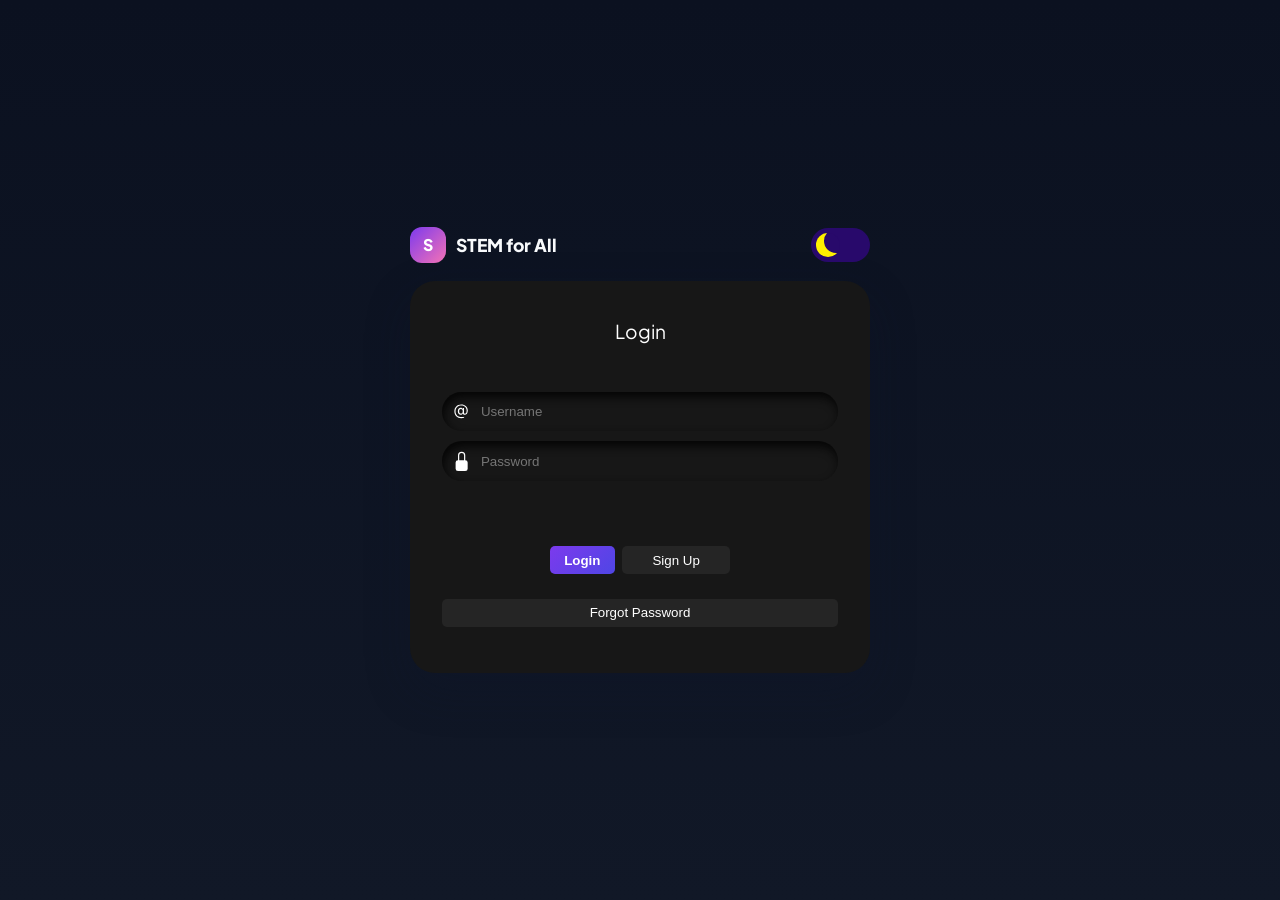
==== login.html @ e125ed46 "finishing UI #2" ====
<!DOCTYPE html>
<html lang="en">
<head>
    <meta charset="UTF-8">
    <meta name="viewport" content="width=device-width, initial-scale=1.0">
    <title>Login | STEM for All</title>
    <link rel="preconnect" href="https://fonts.googleapis.com">
    <link rel="preconnect" href="https://fonts.gstatic.com" crossorigin>
    <link href="https://fonts.googleapis.com/css2?family=Plus+Jakarta+Sans:wght@400;500;600;700;800&display=swap" rel="stylesheet">
    <link rel="stylesheet" href="style.css">
</head>
<body class="login-page">
    <div class="login-shell">
        <div class="login-topbar">
            <div class="login-brand">
                <span class="brand-mark">S</span>
                <span>STEM for All</span>
            </div>
            <label class="switch" aria-label="Toggle dark mode">
                <input type="checkbox" id="theme-toggle">
                <span class="slider"></span>
            </label>
        </div>

        <form class="form">
            <p id="heading">Login</p>

            <div class="field">
                <svg class="input-icon" xmlns="http://www.w3.org/2000/svg" width="16" height="16" fill="currentColor" viewBox="0 0 16 16">
                    <path d="M13.106 7.222c0-2.967-2.249-5.032-5.482-5.032-3.35 0-5.646 2.318-5.646 5.702 0 3.493 2.235 5.708 5.762 5.708.862 0 1.689-.123 2.304-.335v-.862c-.43.199-1.354.328-2.29.328-2.926 0-4.813-1.88-4.813-4.798 0-2.844 1.921-4.881 4.594-4.881 2.735 0 4.608 1.688 4.608 4.156 0 1.682-.554 2.769-1.416 2.769-.492 0-.772-.28-.772-.76V5.206H8.923v.834h-.11c-.266-.595-.881-.964-1.6-.964-1.4 0-2.378 1.162-2.378 2.823 0 1.737.957 2.906 2.379 2.906.8 0 1.415-.39 1.709-1.087h.11c.081.67.703 1.148 1.503 1.148 1.572 0 2.57-1.415 2.57-3.643zm-7.177.704c0-1.197.54-1.907 1.456-1.907.93 0 1.524.738 1.524 1.907S8.308 9.84 7.371 9.84c-.895 0-1.442-.725-1.442-1.914z"></path>
                </svg>
                <input autocomplete="off" placeholder="Username" class="input-field" type="text">
            </div>

            <div class="field">
                <svg class="input-icon" xmlns="http://www.w3.org/2000/svg" width="16" height="16" fill="currentColor" viewBox="0 0 16 16">
                    <path d="M8 1a2 2 0 0 1 2 2v4H6V3a2 2 0 0 1 2-2zm3 6V3a3 3 0 0 0-6 0v4a2 2 0 0 0-2 2v5a2 2 0 0 0 2 2h6a2 2 0 0 0 2-2V9a2 2 0 0 0-2-2z"></path>
                </svg>
                <input placeholder="Password" class="input-field" type="password">
            </div>

            <div class="btn">
                <button class="button1">Login</button>
                <button type="button" class="button2">Sign Up</button>
            </div>

            <button type="button" class="button3">Forgot Password</button>
        </form>
    </div>

    <script src="script.js"></script>
</body>
</html>
---- style.css ----
:root {
    --bg: #0f172a;
    --bg-strong: #111827;
    --panel: #ffffff;
    --panel-soft: #f3f7ff;
    --card: #eef4ff;
    --primary: #7c3aed;
    --primary-deep: #4f46e5;
    --secondary: #f472b6;
    --accent: #14b8a6;
    --dark-text: #f8fafc;
    --light-text: #0f172a;
    --muted: #cbd5e1;
    --muted-strong: #e2e8f0;
    --border: rgba(148, 163, 184, 0.15);
    --shadow: 0 18px 45px rgba(15, 23, 42, 0.28);
    --page-bg: linear-gradient(180deg, #0b1120 0%, #111827 100%);
    --topbar-bg: rgba(15, 23, 42, 0.76);
    --section-soft: linear-gradient(180deg, rgba(124, 58, 237, 0.08), rgba(20, 184, 166, 0.06));
    --card-bg: rgba(15, 23, 42, 0.7);
    --card-text: #e2e8f0;
    --card-border: rgba(148, 163, 184, 0.14);
    --glass: rgba(15, 23, 42, 0.72);
    --hero-bg: radial-gradient(circle at top left, rgba(244, 114, 182, 0.12), transparent 30%), radial-gradient(circle at bottom right, rgba(20, 184, 166, 0.14), transparent 24%), linear-gradient(180deg, #111827 0%, #0f172a 100%);
}

body.light-mode {
    --bg: #f8fafc;
    --bg-strong: #eef2ff;
    --panel: #ffffff;
    --panel-soft: #f8fafc;
    --card: #eef4ff;
    --primary: #7c3aed;
    --primary-deep: #4f46e5;
    --secondary: #f472b6;
    --accent: #14b8a6;
    --dark-text: #0f172a;
    --light-text: #f8fafc;
    --muted: #475569;
    --muted-strong: #334155;
    --border: rgba(15, 23, 42, 0.08);
    --shadow: 0 18px 45px rgba(15, 23, 42, 0.12);
    --page-bg: linear-gradient(180deg, #f5f6ff 0%, #eef6ff 100%);
    --topbar-bg: rgba(255, 255, 255, 0.8);
    --section-soft: linear-gradient(180deg, rgba(124, 58, 237, 0.03), rgba(20, 184, 166, 0.04));
    --card-bg: rgba(255, 255, 255, 0.8);
    --card-text: #0f172a;
    --card-border: rgba(15, 23, 42, 0.06);
    --glass: rgba(255, 255, 255, 0.7);
    --hero-bg: radial-gradient(circle at top left, rgba(244, 114, 182, 0.16), transparent 26%), radial-gradient(circle at bottom right, rgba(20, 184, 166, 0.16), transparent 20%), linear-gradient(180deg, #f8f8ff 0%, #f4f8ff 100%);
}

* {
    box-sizing: border-box;
}

html {
    scroll-behavior: smooth;
}

body {
    margin: 0;
    font-family: "Plus Jakarta Sans", Arial, sans-serif;
    background: var(--page-bg);
    color: var(--dark-text);
    transition: background 0.3s ease, color 0.3s ease;
}

a {
    text-decoration: none;
}

img {
    max-width: 100%;
    display: block;
}

.container {
    width: min(1120px, calc(100% - 32px));
    margin: 0 auto;
}

.topbar {
    position: sticky;
    top: 0;
    z-index: 20;
    background: var(--topbar-bg);
    backdrop-filter: blur(10px);
    border-bottom: 1px solid var(--border);
}

.nav-wrap {
    display: flex;
    align-items: center;
    justify-content: space-between;
    min-height: 80px;
    gap: 16px;
}

.brand {
    display: inline-flex;
    align-items: center;
    gap: 10px;
    font-weight: 800;
    font-size: 1.2rem;
    color: var(--dark-text);
}

.brand-mark {
    display: grid;
    place-items: center;
    width: 36px;
    height: 36px;
    border-radius: 12px;
    background: linear-gradient(135deg, var(--primary) 0%, var(--secondary) 100%);
    color: white;
    font-size: 1rem;
}

.main-nav {
    display: flex;
    align-items: center;
    gap: 28px;
}

.main-nav a {
    color: var(--muted);
    font-weight: 600;
    font-size: 0.96rem;
}

.header-actions {
    display: flex;
    align-items: center;
    gap: 16px;
}

.nav-cta,
.btn {
    display: inline-flex;
    align-items: center;
    justify-content: center;
    padding: 0.9rem 1.4rem;
    border-radius: 999px;
    font-weight: 700;
    transition: transform 0.2s ease, box-shadow 0.2s ease;
}

.nav-cta,
.btn-primary {
    background: linear-gradient(135deg, var(--primary) 0%, var(--primary-deep) 100%);
    color: white;
    box-shadow: 0 12px 20px rgba(124, 58, 237, 0.23);
}

.btn-secondary {
    background: rgba(124, 58, 237, 0.08);
    color: var(--primary-deep);
}

.nav-cta:hover,
.btn:hover {
    transform: translateY(-2px);
}

.hero {
    padding: 72px 0 40px;
    background: var(--hero-bg);
}

.hero-grid {
    display: grid;
    grid-template-columns: 1.15fr 0.85fr;
    align-items: center;
    gap: 50px;
}

.eyebrow {
    margin: 0 0 18px;
    font-size: 0.77rem;
    letter-spacing: 0.15em;
    text-transform: uppercase;
    font-weight: 800;
    color: var(--primary);
}

.hero-copy h1 {
    margin: 0;
    font-size: clamp(2.7rem, 4vw, 4.5rem);
    line-height: 1.04;
    letter-spacing: -0.06em;
    max-width: 620px;
}

.lead {
    max-width: 620px;
    margin: 22px 0 0;
    font-size: 1.08rem;
    line-height: 1.8;
    color: var(--muted);
}

.cta-row {
    display: flex;
    flex-wrap: wrap;
    align-items: center;
    gap: 14px;
    margin-top: 28px;
}

.mini-stats {
    list-style: none;
    display: flex;
    flex-wrap: wrap;
    gap: 20px;
    padding: 0;
    margin: 28px 0 0;
}

.mini-stats li {
    display: flex;
    align-items: center;
    gap: 12px;
    background: var(--glass);
    border: 1px solid var(--border);
    border-radius: 18px;
    padding: 12px 14px;
}

.mini-stats strong {
    display: grid;
    place-items: center;
    width: 42px;
    height: 42px;
    border-radius: 12px;
    background: linear-gradient(135deg, rgba(124, 58, 237, 0.12), rgba(20, 184, 166, 0.14));
    color: var(--primary-deep);
    font-size: 1rem;
}

.mini-stats span {
    font-size: 0.85rem;
    color: var(--muted);
    max-width: 170px;
    line-height: 1.5;
}

.hero-visual {
    position: relative;
    min-height: 520px;
    display: grid;
    place-items: center;
}

.circle-ring {
    position: absolute;
    border-radius: 50%;
    border: 1px solid rgba(124, 58, 237, 0.18);
}

.ring-one {
    width: 420px;
    height: 420px;
    background: radial-gradient(circle, rgba(124, 58, 237, 0.09), rgba(124, 58, 237, 0));
}

.ring-two {
    width: 300px;
    height: 300px;
    border-style: dashed;
}

.floating-card {
    position: absolute;
    background: var(--glass);
    border: 1px solid var(--card-border);
    box-shadow: var(--shadow);
    border-radius: 24px;
    padding: 18px 20px;
    color: var(--card-text);
}

.card-main {
    width: min(320px, 100%);
    right: 24px;
    bottom: 68px;
    z-index: 2;
}

.card-label {
    display: block;
    color: var(--muted);
    font-size: 0.8rem;
    margin-bottom: 8px;
}

.card-main strong {
    font-size: 1.7rem;
    line-height: 1.2;
    letter-spacing: -0.04em;
}

.bars {
    display: flex;
    align-items: end;
    gap: 10px;
    height: 90px;
    margin-top: 18px;
}

.bars span {
    display: block;
    flex: 1;
    border-radius: 12px 12px 0 0;
    background: linear-gradient(180deg, rgba(124, 58, 237, 0.9), rgba(20, 184, 166, 0.8));
}

.bars span:nth-child(1) { height: 35%; }
.bars span:nth-child(2) { height: 55%; }
.bars span:nth-child(3) { height: 75%; }
.bars span:nth-child(4) { height: 100%; }

.card-top {
    top: 46px;
    left: 28px;
}

.card-bottom {
    left: 28px;
    bottom: 26px;
}

.card-top span,
.card-bottom span {
    color: var(--muted);
    font-size: 0.78rem;
}

.card-top strong,
.card-bottom strong {
    display: block;
    font-size: 1.1rem;
    margin-top: 6px;
}

.section {
    padding: 100px 0;
}

.section-soft {
    background: var(--section-soft);
}

.section-heading {
    max-width: 760px;
    margin-bottom: 36px;
}

.section-heading h2,
.split-layout h2,
.cta-wrap h2 {
    margin: 0;
    font-size: clamp(2.1rem, 3vw, 3rem);
    line-height: 1.15;
    letter-spacing: -0.06em;
}

.card-grid {
    display: grid;
    gap: 24px;
}

.three-up {
    grid-template-columns: repeat(3, minmax(0, 1fr));
}

.info-card,
.impact-card {
    background: var(--card-bg);
    border: 1px solid var(--card-border);
    border-radius: 26px;
    padding: 30px 24px;
    box-shadow: 0 10px 25px rgba(15, 23, 42, 0.03);
    color: var(--card-text);
}

.icon {
    width: 58px;
    height: 58px;
    display: grid;
    place-items: center;
    border-radius: 18px;
    background: linear-gradient(135deg, rgba(124, 58, 237, 0.12), rgba(20, 184, 166, 0.14));
    font-size: 1.8rem;
    margin-bottom: 18px;
}

.info-card h3,
.impact-card h3 {
    margin: 0 0 12px;
    font-size: 1.5rem;
    letter-spacing: -0.04em;
}

.info-card p,
.impact-card p,
.list-panel li {
    margin: 0;
    color: var(--muted);
    line-height: 1.75;
    font-size: 1rem;
}

.split-layout {
    display: grid;
    grid-template-columns: 1fr 1.1fr;
    align-items: center;
    gap: 30px;
}

.list-panel {
    background: linear-gradient(135deg, #111827 0%, #1e293b 100%);
    color: white;
    border-radius: 28px;
    padding: 30px 26px;
    box-shadow: var(--shadow);
}

.list-panel ul {
    margin: 0;
    padding-left: 20px;
    display: grid;
    gap: 14px;
}

.list-panel li {
    color: rgba(226, 232, 240, 0.9);
    line-height: 1.7;
}

.list-panel strong {
    color: white;
}

.impact-number {
    display: inline-block;
    margin-bottom: 14px;
    font-weight: 800;
    color: var(--primary);
    letter-spacing: 0.08em;
}

.quote-section {
    padding: 20px 0 80px;
}

.quote-box {
    background: linear-gradient(135deg, #0f172a 0%, #1f2937 100%);
    border-radius: 30px;
    padding: 48px 38px;
    text-align: center;
    box-shadow: var(--shadow);
}

.quote-box p {
    margin: 0;
    color: white;
    font-size: clamp(1.6rem, 2.5vw, 2.5rem);
    line-height: 1.45;
    letter-spacing: -0.04em;
}

.quote-box span {
    display: inline-block;
    margin-top: 18px;
    color: rgba(226, 232, 240, 0.8);
    font-size: 0.92rem;
}

.cta-section {
    padding-top: 40px;
    padding-bottom: 100px;
}

.cta-wrap {
    background: linear-gradient(135deg, rgba(124, 58, 237, 0.08), rgba(20, 184, 166, 0.08));
    border: 1px solid var(--border);
    border-radius: 30px;
    padding: 32px 28px;
    display: flex;
    align-items: center;
    justify-content: space-between;
    gap: 18px;
}

.cta-row.end {
    margin-top: 0;
}

.site-footer {
    border-top: 1px solid var(--border);
    background: var(--topbar-bg);
}

.footer-wrap {
    min-height: 72px;
    display: flex;
    align-items: center;
    justify-content: space-between;
    gap: 16px;
    color: var(--muted);
    font-size: 0.9rem;
}

.login-page {
    min-height: 100vh;
    display: grid;
    place-items: center;
    padding: 32px 20px;
    background: var(--page-bg);
}

.login-shell {
    width: min(100%, 460px);
}

.login-topbar {
    display: flex;
    align-items: center;
    justify-content: space-between;
    margin-bottom: 18px;
}

.login-brand {
    display: inline-flex;
    align-items: center;
    gap: 10px;
    font-weight: 800;
    font-size: 1.1rem;
    color: var(--dark-text);
}

.form {
  display: flex;
  flex-direction: column;
  gap: 10px;
  padding-left: 2em;
  padding-right: 2em;
  padding-bottom: 0.4em;
  background-color: #171717;
  border-radius: 25px;
  transition: .4s ease-in-out;
  box-shadow: var(--shadow);
}

.form:hover {
  transform: scale(1.05);
  border: 1px solid rgba(124, 58, 237, 0.7);
}

#heading {
  text-align: center;
  margin: 2em;
  color: rgb(255, 255, 255);
  font-size: 1.2em;
}

.field {
  display: flex;
  align-items: center;
  justify-content: center;
  gap: 0.5em;
  border-radius: 25px;
  padding: 0.6em;
  border: none;
  outline: none;
  color: white;
  background-color: #171717;
  box-shadow: inset 2px 5px 10px rgb(5, 5, 5);
}

.input-icon {
  height: 1.3em;
  width: 1.3em;
  fill: white;
}

.input-field {
  background: none;
  border: none;
  outline: none;
  width: 100%;
  color: #d3d3d3;
}

.form .btn {
  display: flex;
  justify-content: center;
  flex-direction: row;
  margin-top: 2.5em;
}

.button1 {
  padding: 0.5em 1.1em;
  border-radius: 5px;
  margin-right: 0.5em;
  border: none;
  outline: none;
  transition: .4s ease-in-out;
  background: linear-gradient(135deg, var(--primary) 0%, var(--primary-deep) 100%);
  color: white;
  font-weight: 700;
  cursor: pointer;
}

.button1:hover {
  background: linear-gradient(135deg, #5b21b6 0%, #4338ca 100%);
  color: white;
}

.button2 {
  padding: 0.5em 2.3em;
  border-radius: 5px;
  border: none;
  outline: none;
  transition: .4s ease-in-out;
  background-color: #252525;
  color: white;
  cursor: pointer;
}

.button2:hover {
  background-color: rgba(124, 58, 237, 0.22);
  color: white;
}

.button3 {
  margin-bottom: 3em;
  padding: 0.5em;
  border-radius: 5px;
  border: none;
  outline: none;
  transition: .4s ease-in-out;
  background-color: #252525;
  color: white;
  cursor: pointer;
}

.button3:hover {
  background-color: #7c3aed;
  color: white;
}

/* From Uiverse.io by alexruix */
.switch {
  font-size: 17px;
  position: relative;
  display: inline-block;
  width: 3.5em;
  height: 2em;
}

.switch input {
  opacity: 0;
  width: 0;
  height: 0;
}

.slider {
  --background: #28096b;
  position: absolute;
  cursor: pointer;
  top: 0;
  left: 0;
  right: 0;
  bottom: 0;
  background-color: var(--background);
  transition: .5s;
  border-radius: 30px;
}

.slider:before {
  position: absolute;
  content: "";
  height: 1.4em;
  width: 1.4em;
  border-radius: 50%;
  left: 10%;
  bottom: 15%;
  box-shadow: inset 8px -4px 0px 0px #fff000;
  background: var(--background);
  transition: .5s;
}

input:checked + .slider {
  background-color: #522ba7;
}

input:checked + .slider:before {
  transform: translateX(100%);
  box-shadow: inset 15px -4px 0px 15px #fff000;
}

@media (max-width: 900px) {
    .hero-grid,
    .split-layout,
    .three-up,
    .cta-wrap {
        grid-template-columns: 1fr;
        display: grid;
    }

    .hero-copy h1 {
        max-width: 100%;
    }

    .main-nav {
        display: none;
    }

    .hero-visual {
        min-height: 420px;
    }
}

@media (max-width: 600px) {
    .nav-wrap {
        min-height: 72px;
        padding: 12px 0;
    }

    .nav-cta {
        display: none;
    }

    .header-actions {
        gap: 8px;
    }

    .hero {
        padding-top: 40px;
    }

    .hero-copy h1 {
        font-size: 2.6rem;
    }

    .mini-stats {
        flex-direction: column;
        align-items: stretch;
    }

    .quote-box {
        padding: 36px 20px;
    }

    .footer-wrap,
    .cta-wrap {
        display: block;
    }

    .footer-wrap p {
        margin: 0 0 10px;
    }
}
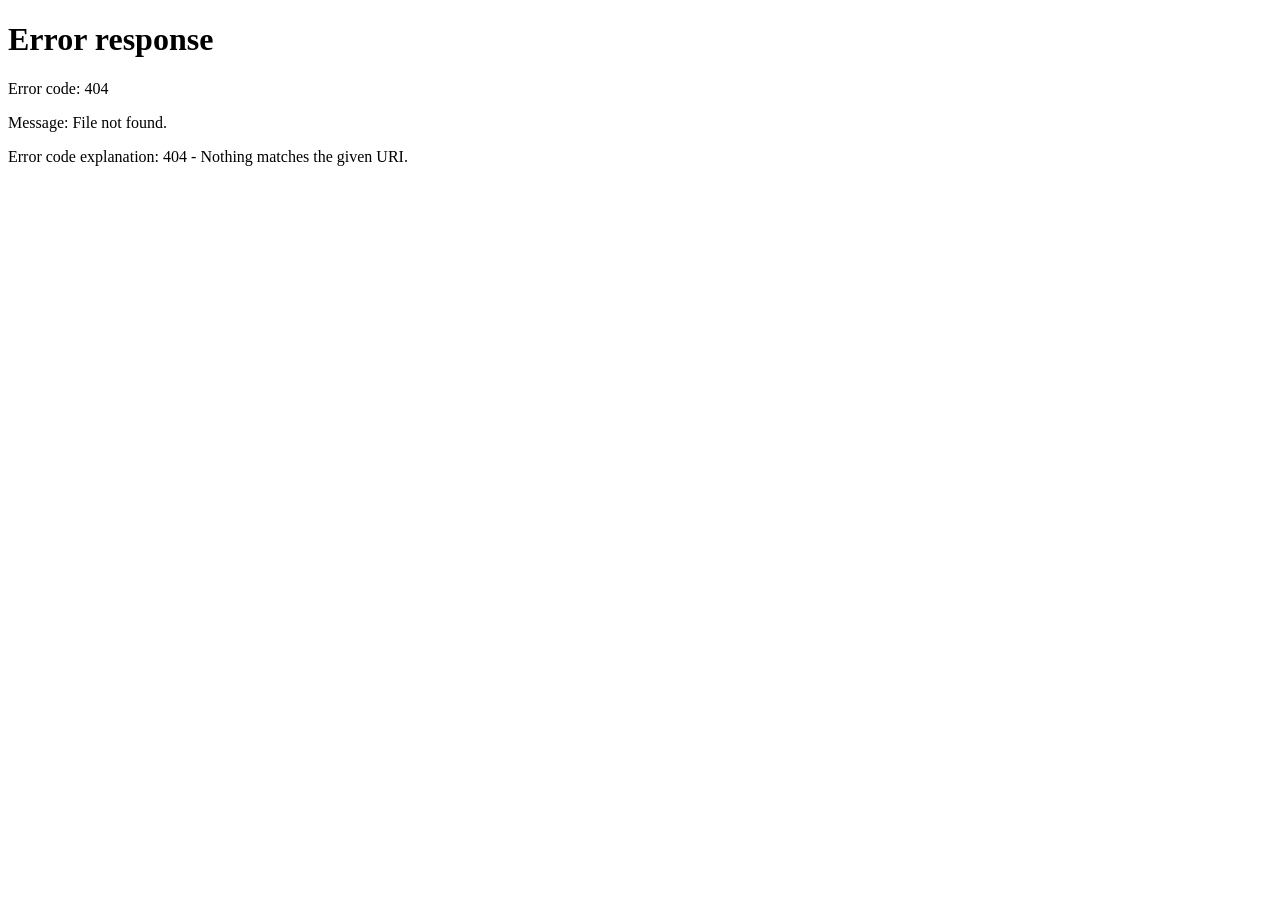
==== commit 9a55d27e: "database" ====
--- a/login.html
+++ b/login.html
@@ -3,7 +3,8 @@
 <head>
     <meta charset="UTF-8">
     <meta name="viewport" content="width=device-width, initial-scale=1.0">
-    <title>Login | STEM for All</title>
+    <meta http-equiv="refresh" content="0; url=login.php">
+    <title>Redirecting to login</title>
     <link rel="preconnect" href="https://fonts.googleapis.com">
     <link rel="preconnect" href="https://fonts.gstatic.com" crossorigin>
     <link href="https://fonts.googleapis.com/css2?family=Plus+Jakarta+Sans:wght@400;500;600;700;800&display=swap" rel="stylesheet">
@@ -38,16 +39,6 @@
                 </svg>
                 <input placeholder="Password" class="input-field" type="password">
             </div>
-
-            <div class="btn">
-                <button class="button1">Login</button>
+            <body>
+                <p>Redirecting to <a href="login.php">login</a>...</p>
                 <button type="button" class="button2">Sign Up</button>
-            </div>
-
-            <button type="button" class="button3">Forgot Password</button>
-        </form>
-    </div>
-
-    <script src="script.js"></script>
-</body>
-</html>
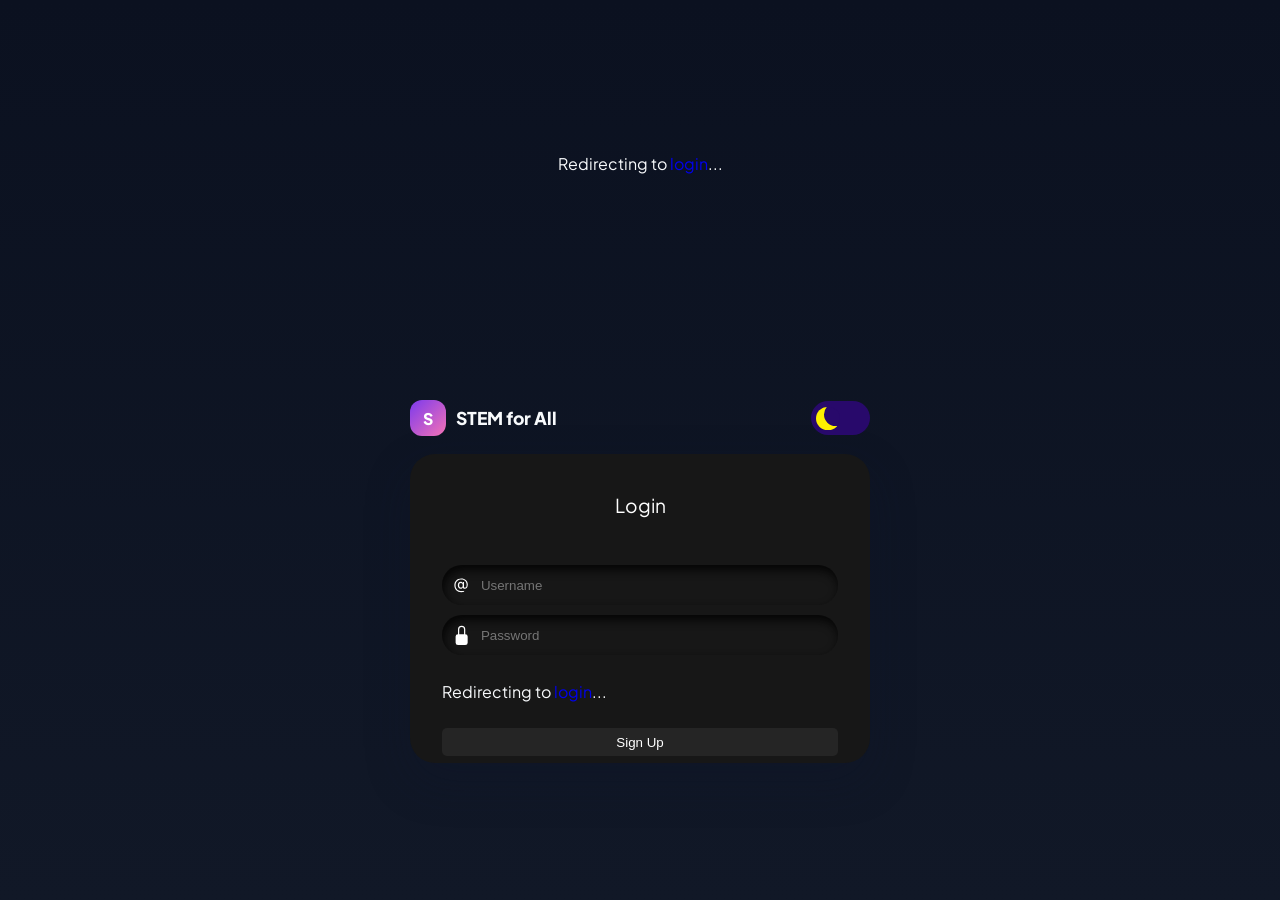
==== commit 3cc3ac94: "database update 0.1 alpha" ====
--- a/login.html
+++ b/login.html
@@ -1,3 +1,15 @@
+<!DOCTYPE html>
+<html lang="en">
+<head>
+    <meta charset="UTF-8">
+    <meta name="viewport" content="width=device-width, initial-scale=1.0">
+    <meta http-equiv="refresh" content="0; url=login.php">
+    <title>Redirecting to login</title>
+</head>
+<body>
+    <p>Redirecting to <a href="login.php">login</a>...</p>
+</body>
+</html>
 <!DOCTYPE html>
 <html lang="en">
 <head>
--- a/style.css
+++ b/style.css
@@ -540,6 +540,22 @@
     color: var(--dark-text);
 }
 
+.login-brand:hover {
+    color: var(--primary);
+}
+
+.sr-only {
+    position: absolute;
+    width: 1px;
+    height: 1px;
+    padding: 0;
+    margin: -1px;
+    overflow: hidden;
+    clip: rect(0, 0, 0, 0);
+    white-space: nowrap;
+    border: 0;
+}
+
 .form {
   display: flex;
   flex-direction: column;
@@ -563,6 +579,14 @@
   margin: 2em;
   color: rgb(255, 255, 255);
   font-size: 1.2em;
+}
+
+.form-message {
+    margin: 0 0 8px;
+    color: #fda4af;
+    text-align: center;
+    font-size: 0.85rem;
+    line-height: 1.5;
 }
 
 .field {
